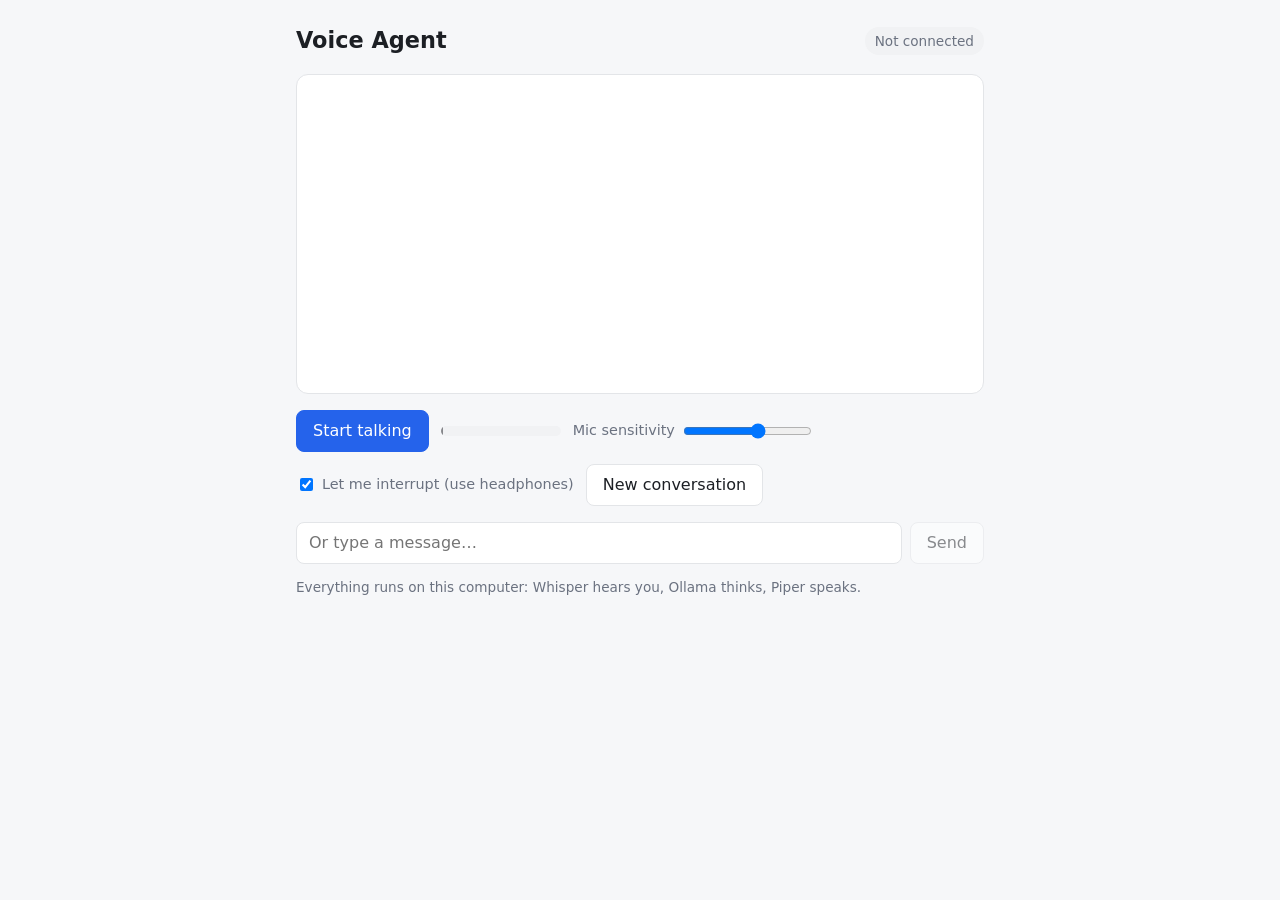
==== static/index.html @ 477eca2b "Add local browser voice agent (Whisper, Ollama, Piper) Zero-cost voice assistant that runs on the us" ====
<!doctype html>
<html lang="en">
<head>
  <meta charset="utf-8">
  <meta name="viewport" content="width=device-width, initial-scale=1">
  <title>Voice Agent</title>
  <link rel="icon" href="data:,">
  <link rel="stylesheet" href="style.css">
</head>
<body>
  <main>
    <header>
      <h1 id="agent-name">Voice Agent</h1>
      <span id="status" class="status idle">Not connected</span>
    </header>

    <section id="transcript" aria-live="polite"></section>

    <section class="controls">
      <button id="call-btn" class="primary">Start talking</button>
      <div class="meter" title="Microphone level"><div id="meter-fill"></div><div id="meter-threshold"></div></div>
      <label class="inline">Mic sensitivity
        <input id="sensitivity" type="range" min="1" max="100" value="60">
      </label>
      <label class="inline"><input id="barge-in" type="checkbox" checked> Let me interrupt (use headphones)</label>
      <button id="reset-btn">New conversation</button>
    </section>

    <form id="text-form" class="text-form">
      <input id="text-input" type="text" placeholder="Or type a message…" autocomplete="off" disabled>
      <button type="submit" id="send-btn" disabled>Send</button>
    </form>

    <p class="hint">Everything runs on this computer: Whisper hears you, Ollama thinks, Piper speaks.</p>
  </main>
  <script src="app.js"></script>
</body>
</html>
---- static/style.css ----
:root {
  --bg: #f6f7f9;
  --panel: #ffffff;
  --text: #1c1f24;
  --muted: #6b7280;
  --accent: #2563eb;
  --user: #e8efff;
  --agent: #f1f2f4;
  --border: #e3e5e8;
}
@media (prefers-color-scheme: dark) {
  :root {
    --bg: #111317;
    --panel: #1a1d22;
    --text: #e8eaed;
    --muted: #9aa0a6;
    --accent: #5b8cff;
    --user: #22304d;
    --agent: #262a31;
    --border: #2d3138;
  }
}
* { box-sizing: border-box; }
body {
  margin: 0;
  background: var(--bg);
  color: var(--text);
  font: 16px/1.5 system-ui, -apple-system, "Segoe UI", sans-serif;
}
main { max-width: 720px; margin: 0 auto; padding: 24px 16px; }
header { display: flex; align-items: center; justify-content: space-between; gap: 12px; }
h1 { font-size: 1.4rem; margin: 0; }

.status { font-size: 0.85rem; padding: 4px 10px; border-radius: 999px; background: var(--agent); color: var(--muted); }
.status.listening { background: #dcfce7; color: #166534; }
.status.thinking { background: #fef3c7; color: #92400e; }
.status.speaking { background: #dbeafe; color: #1e40af; }
.status.error { background: #fee2e2; color: #991b1b; }

#transcript {
  margin: 16px 0;
  min-height: 320px;
  max-height: 55vh;
  overflow-y: auto;
  padding: 16px;
  background: var(--panel);
  border: 1px solid var(--border);
  border-radius: 12px;
  display: flex;
  flex-direction: column;
  gap: 10px;
}
.msg { max-width: 85%; padding: 8px 12px; border-radius: 12px; white-space: pre-wrap; }
.msg.user { align-self: flex-end; background: var(--user); }
.msg.assistant { align-self: flex-start; background: var(--agent); }
.msg.system { align-self: center; color: var(--muted); font-size: 0.85rem; }

.controls { display: flex; flex-wrap: wrap; align-items: center; gap: 12px; }
button {
  font: inherit;
  padding: 8px 16px;
  border-radius: 8px;
  border: 1px solid var(--border);
  background: var(--panel);
  color: var(--text);
  cursor: pointer;
}
button.primary { background: var(--accent); border-color: var(--accent); color: #fff; }
button:disabled { opacity: 0.5; cursor: default; }
.inline { display: inline-flex; align-items: center; gap: 6px; font-size: 0.9rem; color: var(--muted); }

.meter { position: relative; width: 120px; height: 10px; background: var(--agent); border-radius: 5px; overflow: hidden; }
#meter-fill { height: 100%; width: 0; background: #22c55e; transition: width 60ms linear; }
#meter-threshold { position: absolute; top: 0; bottom: 0; width: 2px; background: var(--text); opacity: 0.5; }

.text-form { display: flex; gap: 8px; margin-top: 16px; }
.text-form input {
  flex: 1;
  font: inherit;
  padding: 8px 12px;
  border-radius: 8px;
  border: 1px solid var(--border);
  background: var(--panel);
  color: var(--text);
}
.hint { color: var(--muted); font-size: 0.85rem; }
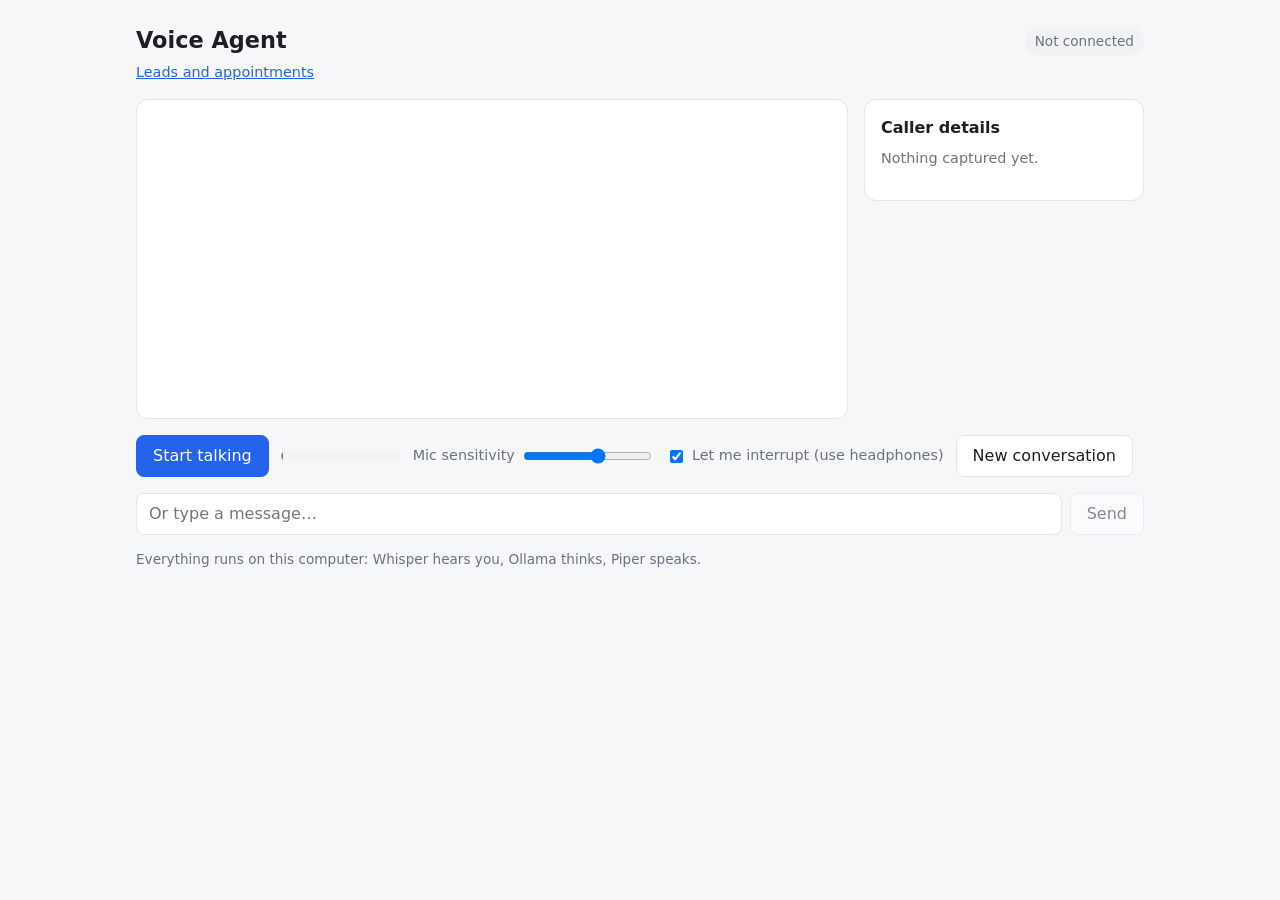
==== commit 7c532856: "Book site visits and capture leads for a construction company The agent now collects caller details " ====
--- a/static/index.html
+++ b/static/index.html
@@ -13,8 +13,17 @@
       <h1 id="agent-name">Voice Agent</h1>
       <span id="status" class="status idle">Not connected</span>
     </header>
+    <nav class="nav"><a href="leads.html">Leads and appointments</a></nav>
 
-    <section id="transcript" aria-live="polite"></section>
+    <div class="layout">
+      <section id="transcript" aria-live="polite"></section>
+      <aside id="lead-panel" class="lead-panel">
+        <h2>Caller details</h2>
+        <dl id="lead-fields"><dd class="muted">Nothing captured yet.</dd></dl>
+        <p id="lead-slot" class="muted"></p>
+        <p id="lead-ref" class="muted"></p>
+      </aside>
+    </div>
 
     <section class="controls">
       <button id="call-btn" class="primary">Start talking</button>
--- a/static/style.css
+++ b/static/style.css
@@ -27,7 +27,7 @@
   color: var(--text);
   font: 16px/1.5 system-ui, -apple-system, "Segoe UI", sans-serif;
 }
-main { max-width: 720px; margin: 0 auto; padding: 24px 16px; }
+main { max-width: 1040px; margin: 0 auto; padding: 24px 16px; }
 header { display: flex; align-items: center; justify-content: space-between; gap: 12px; }
 h1 { font-size: 1.4rem; margin: 0; }
 
@@ -84,3 +84,30 @@
   color: var(--text);
 }
 .hint { color: var(--muted); font-size: 0.85rem; }
+
+.nav { margin-top: 4px; font-size: 0.9rem; }
+.nav a { color: var(--accent); }
+.layout { display: grid; grid-template-columns: minmax(0, 1fr) 280px; gap: 16px; align-items: start; }
+.layout #transcript { margin: 16px 0; }
+.lead-panel {
+  margin-top: 16px;
+  padding: 16px;
+  background: var(--panel);
+  border: 1px solid var(--border);
+  border-radius: 12px;
+}
+.lead-panel h2 { font-size: 1rem; margin: 0 0 8px; }
+.lead-panel dl { margin: 0; font-size: 0.9rem; }
+.lead-panel dt { color: var(--muted); font-size: 0.8rem; margin-top: 8px; }
+.lead-panel dd { margin: 0; overflow-wrap: anywhere; }
+.muted { color: var(--muted); font-size: 0.9rem; }
+.booked { color: #166534; font-weight: 600; }
+@media (prefers-color-scheme: dark) { .booked { color: #4ade80; } }
+@media (max-width: 760px) { .layout { grid-template-columns: 1fr; } }
+
+table { width: 100%; border-collapse: collapse; font-size: 0.9rem; background: var(--panel); }
+th, td { text-align: left; padding: 8px; border-bottom: 1px solid var(--border); vertical-align: top; }
+th { color: var(--muted); font-weight: 600; }
+.table-wrap { overflow-x: auto; border: 1px solid var(--border); border-radius: 12px; margin-top: 16px; }
+details summary { cursor: pointer; color: var(--accent); }
+details pre { white-space: pre-wrap; font: inherit; font-size: 0.85rem; max-width: 420px; }
